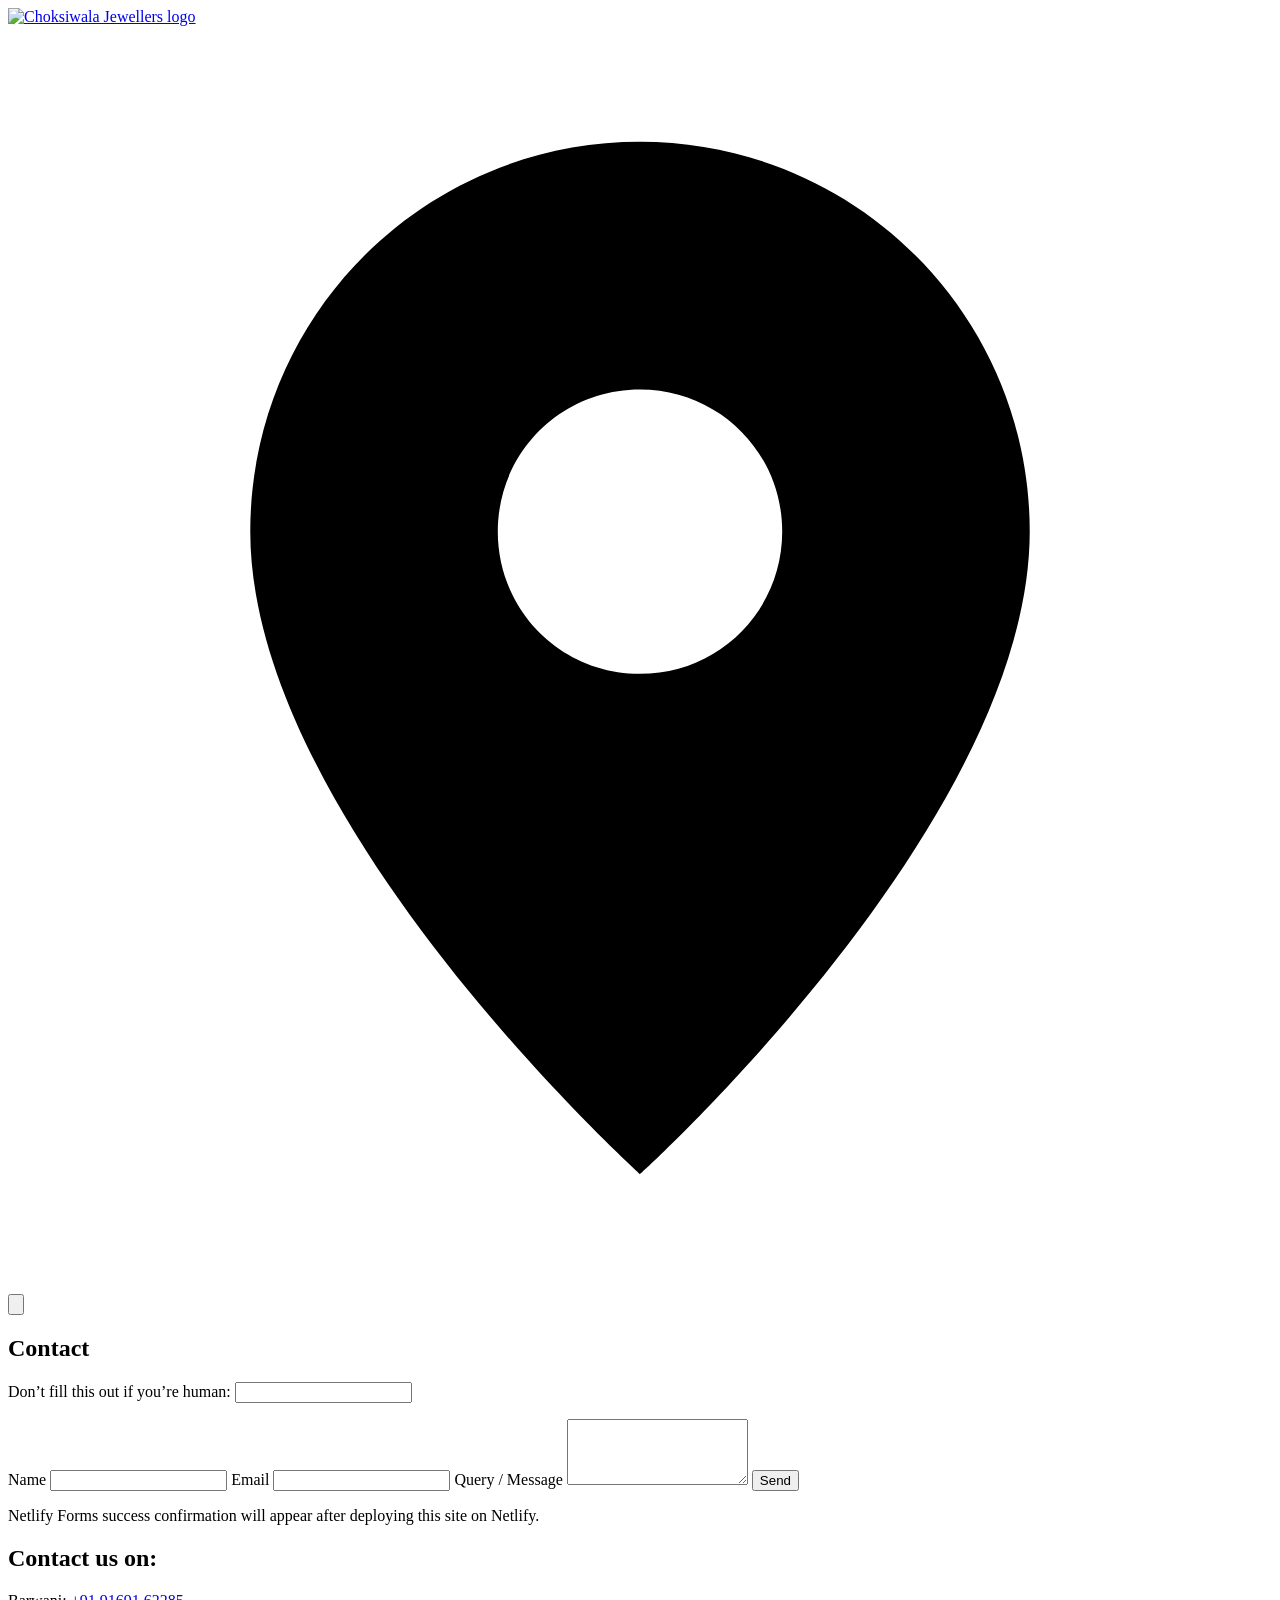
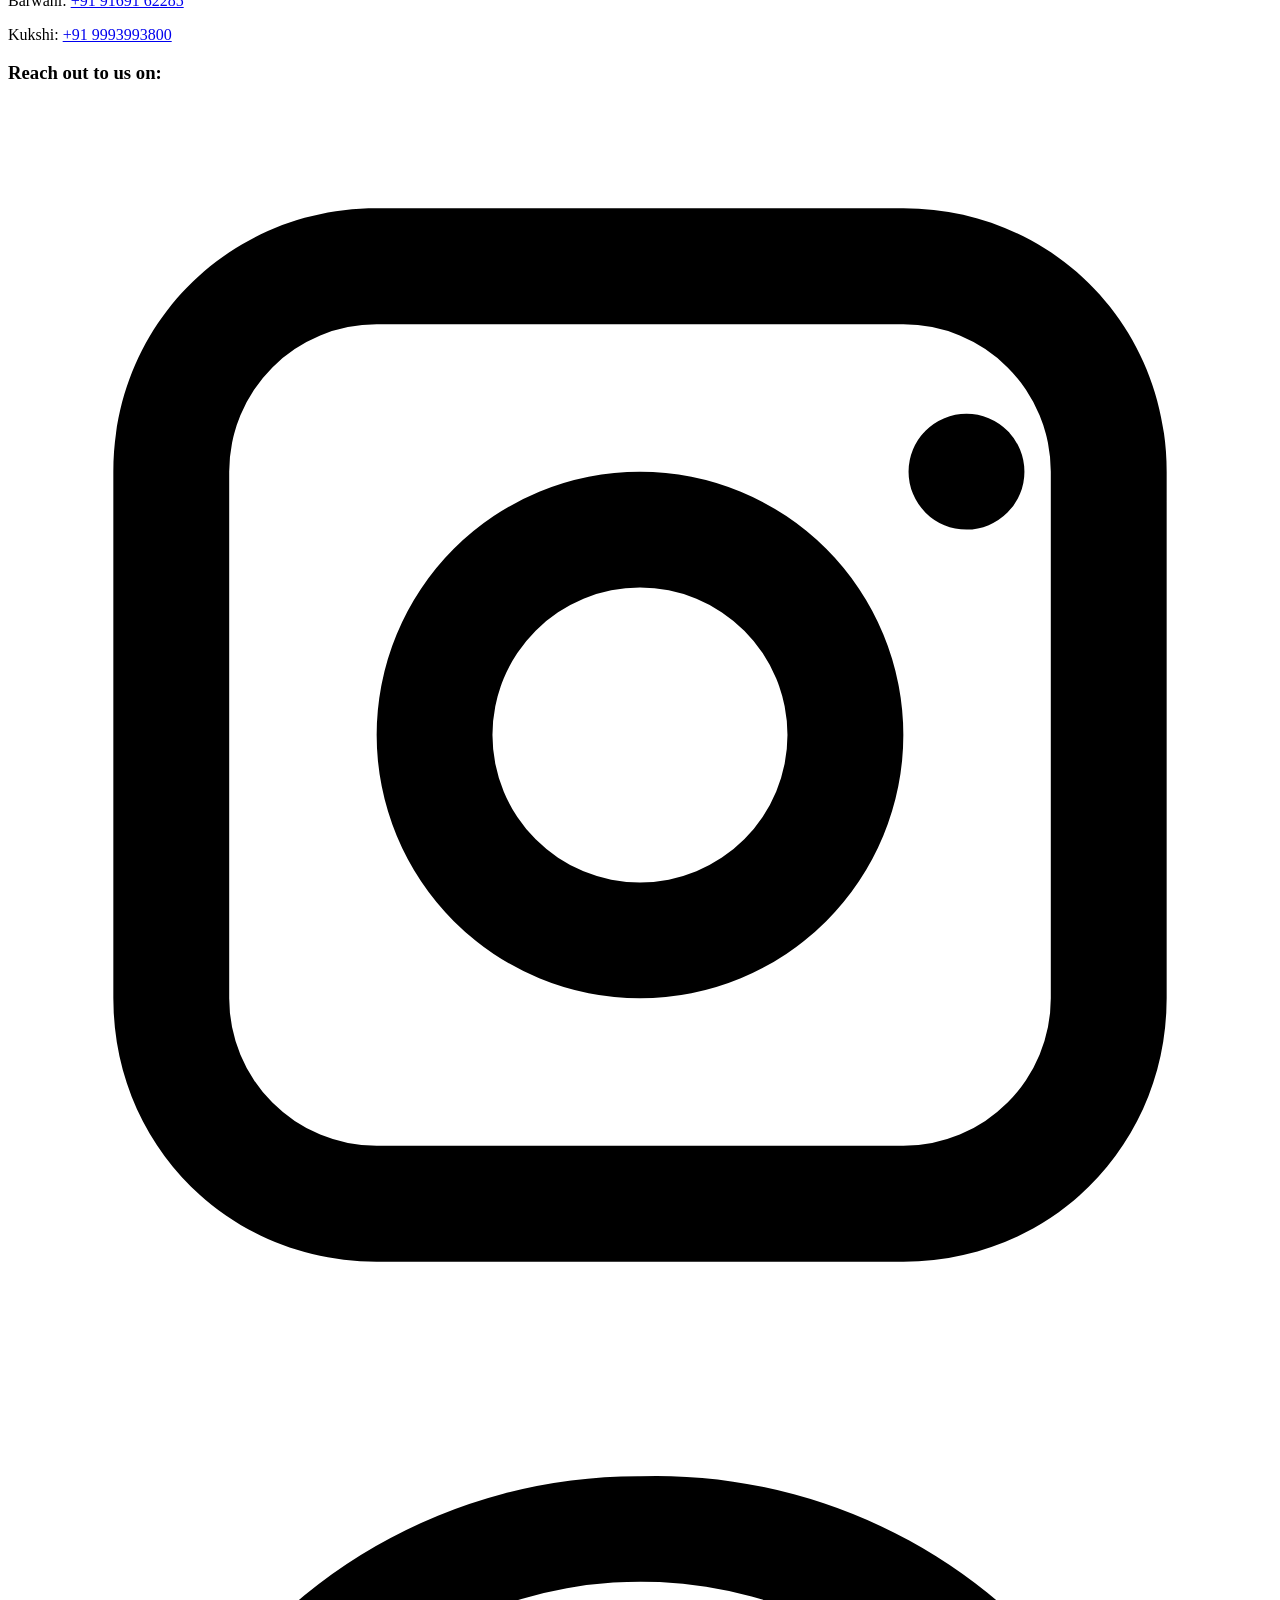
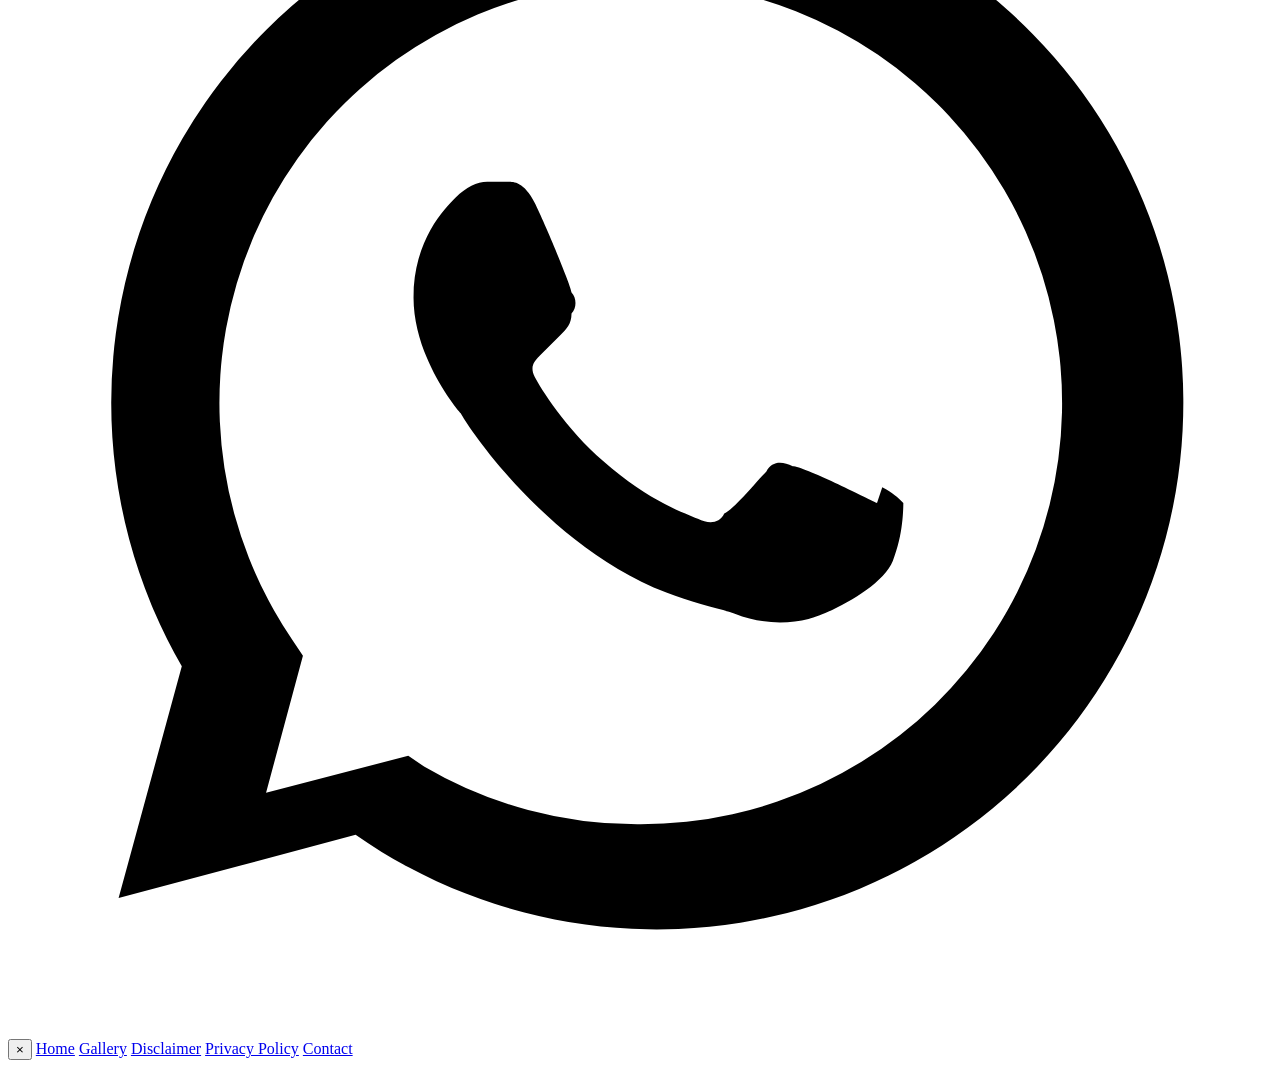
==== contact.html @ 89cebe40 "Add files via upload" ====
<!doctype html>
<html lang="en">
<head>
  <meta charset="UTF-8" />
  <meta name="viewport" content="width=device-width, initial-scale=1.0" />
  <meta name="description" content="Contact Choksiwala Jewellers in Barwani and Kukshi." />
  <title>Choksiwala Jewellers | Contact</title>
  <link rel="preconnect" href="https://fonts.googleapis.com" />
  <link rel="preconnect" href="https://fonts.gstatic.com" crossorigin />
  <link href="https://fonts.googleapis.com/css2?family=Lato:wght@300;400;700&family=Playfair+Display:wght@500;700&display=swap" rel="stylesheet" />
  <link rel="stylesheet" href="css/styles.css" />
</head>
<body data-page="contact">
  <div class="animated-blobs" aria-hidden="true">
    <span class="blob blob-1"></span>
    <span class="blob blob-2"></span>
    <span class="blob blob-3"></span>
  </div>

  <div id="siteShell">
    <header class="site-header" data-testid="global-site-header">
      <a href="index.html" class="brand-logo-link" data-testid="header-logo-link" aria-label="Choksiwala Jewellers home">
        <img src="assets/cj-logo.jpg" alt="Choksiwala Jewellers logo" class="brand-logo" data-testid="header-logo-image" />
      </a>
      <div class="header-actions">
        <a href="https://maps.app.goo.gl/mz2p2JyqQ6dCRVYf6" target="_blank" rel="noopener noreferrer" class="icon-button" data-testid="google-maps-link" aria-label="Open store location on Google Maps">
          <svg viewBox="0 0 24 24" aria-hidden="true"><path d="M12 2.2c-4.1 0-7.4 3.3-7.4 7.4 0 5.5 7.4 12.2 7.4 12.2s7.4-6.7 7.4-12.2c0-4.1-3.3-7.4-7.4-7.4zm0 10.1c-1.5 0-2.7-1.2-2.7-2.7S10.5 6.9 12 6.9s2.7 1.2 2.7 2.7-1.2 2.7-2.7 2.7z" /></svg>
        </a>
        <button type="button" class="icon-button" id="menuToggle" data-testid="header-menu-toggle-button" aria-label="Open navigation menu" aria-expanded="false">
          <svg viewBox="0 0 24 24" aria-hidden="true"><path d="M3 6h18M3 12h18M3 18h18" /></svg>
        </button>
      </div>
    </header>

    <main class="page-content" data-testid="contact-page-content">
      <section class="contact-grid" data-testid="contact-two-column-layout">
        <div class="contact-form-card" data-testid="contact-form-card">
          <h1 data-testid="contact-heading">Contact</h1>
          <form id="contactForm" name="contact" method="POST" data-netlify="true" netlify-honeypot="bot-field" data-testid="contact-netlify-form">
            <input type="hidden" name="form-name" value="contact" />
            <p class="hidden-field">
              <label>Don’t fill this out if you’re human: <input name="bot-field" data-testid="contact-bot-field" /></label>
            </p>

            <label for="name" data-testid="contact-name-label">Name</label>
            <input id="name" name="name" type="text" required data-testid="contact-name-input" />

            <label for="email" data-testid="contact-email-label">Email</label>
            <input id="email" name="email" type="email" required data-testid="contact-email-input" />

            <label for="message" data-testid="contact-message-label">Query / Message</label>
            <textarea id="message" name="message" rows="4" required data-testid="contact-message-input"></textarea>

            <button type="submit" class="send-button" data-testid="contact-send-button">Send</button>
            <p id="formStatus" class="form-status" data-testid="contact-form-status-message" aria-live="polite"></p>
            <p class="form-help-note" data-testid="contact-form-netlify-note">Netlify Forms success confirmation will appear after deploying this site on Netlify.</p>
          </form>
        </div>

        <aside class="contact-info-card" data-testid="contact-info-card">
          <h2 data-testid="contact-info-heading">Contact us on:</h2>
          <p data-testid="contact-location-barwani">Barwani: <a href="tel:+919169162285" data-testid="contact-phone-barwani">+91 91691 62285</a></p>
          <p data-testid="contact-location-kukshi">Kukshi: <a href="tel:+919993993800" data-testid="contact-phone-kukshi">+91 9993993800</a></p>

          <h3 data-testid="contact-social-heading">Reach out to us on:</h3>
          <div class="social-links" data-testid="contact-social-links-wrap">
            <a href="https://www.instagram.com/choksiwalajewellers?igsh=MXhseGpnc204MnFwag==" target="_blank" rel="noopener noreferrer" data-testid="contact-instagram-link" aria-label="Instagram">
              <svg viewBox="0 0 24 24" aria-hidden="true"><path d="M7 2h10c2.8 0 5 2.2 5 5v10c0 2.8-2.2 5-5 5H7c-2.8 0-5-2.2-5-5V7c0-2.8 2.2-5 5-5zm0 2.2A2.8 2.8 0 0 0 4.2 7v10A2.8 2.8 0 0 0 7 19.8h10a2.8 2.8 0 0 0 2.8-2.8V7A2.8 2.8 0 0 0 17 4.2H7zm11.2 1.7a1.1 1.1 0 1 0 0 2.2 1.1 1.1 0 0 0 0-2.2zM12 7a5 5 0 1 1 0 10 5 5 0 0 1 0-10zm0 2.2a2.8 2.8 0 1 0 0 5.6 2.8 2.8 0 0 0 0-5.6z" /></svg>
            </a>
            <a href="https://wa.me/919169162285" target="_blank" rel="noopener noreferrer" data-testid="contact-whatsapp-link" aria-label="WhatsApp">
              <svg viewBox="0 0 24 24" aria-hidden="true"><path d="M12 2a10 10 0 0 0-8.7 15l-1.2 4.4 4.5-1.2A10 10 0 1 0 12 2zm0 18a8 8 0 0 1-4.1-1.1l-.3-.2-2.7.7.7-2.6-.2-.3A8 8 0 1 1 12 20zm4.5-6.1c-.2-.1-1.4-.7-1.6-.7-.2-.1-.4-.1-.5.1-.2.2-.6.7-.8.8-.1.2-.3.2-.5.1-.2-.1-.9-.3-1.8-1.1-.7-.6-1.2-1.4-1.3-1.6-.1-.2 0-.3.1-.4l.4-.4c.1-.1.2-.2.2-.4.1-.1.1-.3 0-.4 0-.1-.5-1.3-.7-1.7-.2-.4-.4-.4-.5-.4h-.4c-.2 0-.4.1-.6.3-.2.2-.8.8-.8 1.9 0 1.1.8 2.1.9 2.2.1.2 1.6 2.5 3.9 3.4.5.2 1 .3 1.3.4.5.2 1 .2 1.4.1.4-.1 1.4-.6 1.6-1.1.2-.5.2-1 .2-1.1-.1-.1-.2-.2-.4-.3z" /></svg>
            </a>
          </div>
        </aside>
      </section>
    </main>
  </div>

  <div class="menu-overlay" id="menuOverlay" data-testid="global-menu-overlay" aria-hidden="true">
    <nav class="menu-panel" data-testid="global-menu-panel" aria-label="Site navigation">
      <button type="button" id="menuClose" class="menu-close" data-testid="global-menu-close-button" aria-label="Close menu">×</button>
      <a href="index.html" data-testid="menu-link-home">Home</a>
      <a href="gallery.html" data-testid="menu-link-gallery">Gallery</a>
      <a href="disclaimer.html" data-testid="menu-link-disclaimer">Disclaimer</a>
      <a href="privacy.html" data-testid="menu-link-privacy-policy">Privacy Policy</a>
      <a href="contact.html" data-testid="menu-link-contact">Contact</a>
    </nav>
  </div>

  <script src="js/app.js"></script>
  <script src="js/contact.js"></script>
</body>
</html>
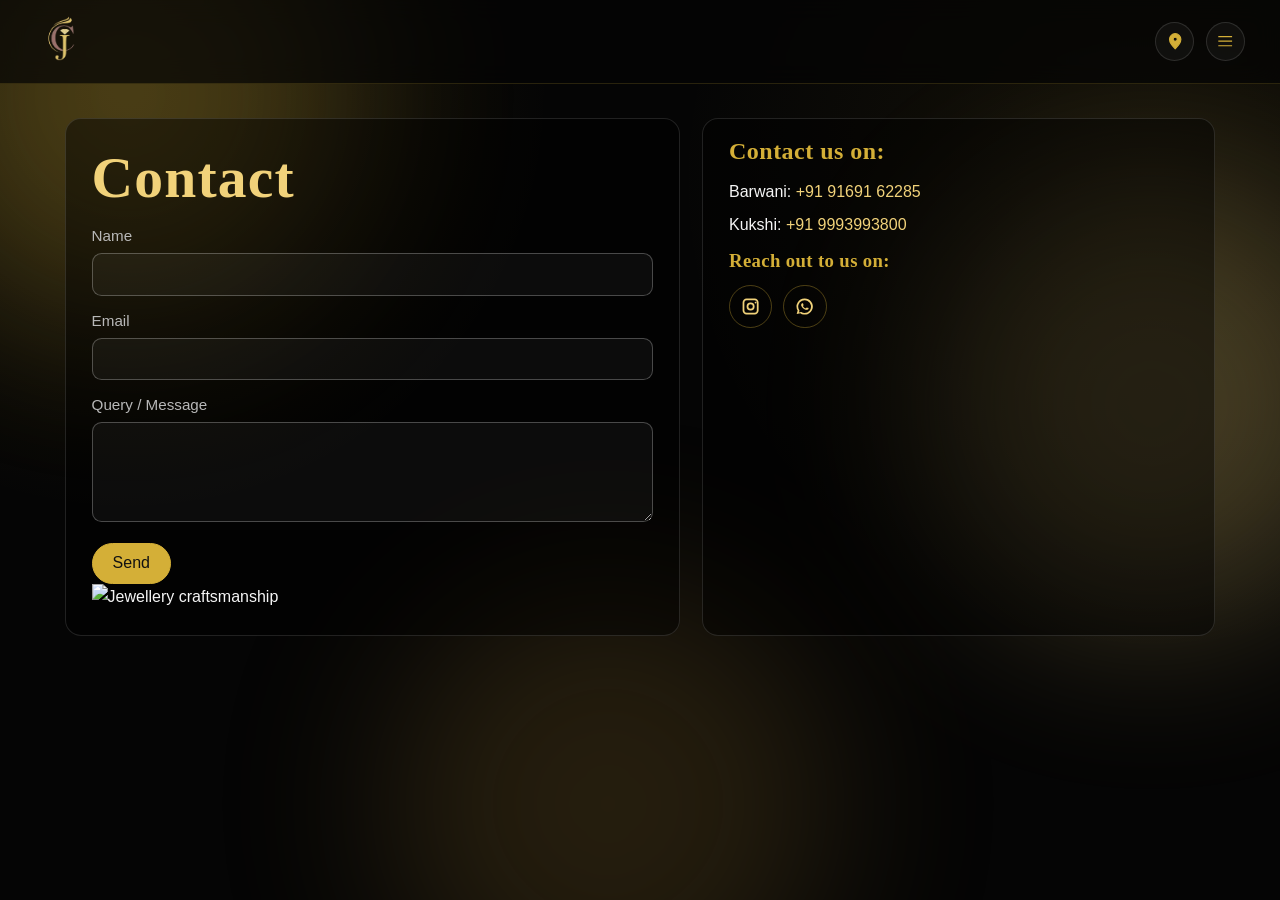
==== commit 8816a27e: "Update contact.html" ====
--- a/contact.html
+++ b/contact.html
@@ -35,26 +35,41 @@
     <main class="page-content" data-testid="contact-page-content">
       <section class="contact-grid" data-testid="contact-two-column-layout">
         <div class="contact-form-card" data-testid="contact-form-card">
-          <h1 data-testid="contact-heading">Contact</h1>
-          <form id="contactForm" name="contact" method="POST" data-netlify="true" netlify-honeypot="bot-field" data-testid="contact-netlify-form">
-            <input type="hidden" name="form-name" value="contact" />
-            <p class="hidden-field">
-              <label>Don’t fill this out if you’re human: <input name="bot-field" data-testid="contact-bot-field" /></label>
-            </p>
 
-            <label for="name" data-testid="contact-name-label">Name</label>
-            <input id="name" name="name" type="text" required data-testid="contact-name-input" />
+  <div class="contact-card-layout">
 
-            <label for="email" data-testid="contact-email-label">Email</label>
-            <input id="email" name="email" type="email" required data-testid="contact-email-input" />
+    <div class="contact-form-area">
 
-            <label for="message" data-testid="contact-message-label">Query / Message</label>
-            <textarea id="message" name="message" rows="4" required data-testid="contact-message-input"></textarea>
+      <h1 data-testid="contact-heading">Contact</h1>
 
-            <button type="submit" class="send-button" data-testid="contact-send-button">Send</button>
-            <p id="formStatus" class="form-status" data-testid="contact-form-status-message" aria-live="polite"></p>
-            <p class="form-help-note" data-testid="contact-form-netlify-note">Netlify Forms success confirmation will appear after deploying this site on Netlify.</p>
-          </form>
+      <form id="contactForm" name="contact" method="POST" data-netlify="true" netlify-honeypot="bot-field" data-testid="contact-netlify-form">
+        <input type="hidden" name="form-name" value="contact" />
+
+        <p class="hidden-field">
+          <label>Don’t fill this out if you’re human: <input name="bot-field" /></label>
+        </p>
+
+        <label for="name">Name</label>
+        <input id="name" name="name" type="text" required />
+
+        <label for="email">Email</label>
+        <input id="email" name="email" type="email" required />
+
+        <label for="message">Query / Message</label>
+        <textarea id="message" name="message" rows="4" required></textarea>
+
+        <button type="submit" class="send-button">Send</button>
+
+      </form>
+
+    </div>
+
+    <div class="contact-image-area">
+      <img src="assets/contact-image.jpg" alt="Jewellery craftsmanship">
+    </div>
+
+  </div>
+
         </div>
 
         <aside class="contact-info-card" data-testid="contact-info-card">
@@ -90,4 +105,4 @@
   <script src="js/app.js"></script>
   <script src="js/contact.js"></script>
 </body>
-</html>+</html>
--- a/css/styles.css
+++ b/css/styles.css
@@ -0,0 +1,563 @@
+:root {
+  --bg-primary: #050505;
+  --bg-secondary: #0d0d0d;
+  --text-primary: #f5f5f5;
+  --text-muted: #b8b8b8;
+  --gold-main: #d4af37;
+  --gold-soft: #f1d27a;
+  --border-soft: rgba(255, 255, 255, 0.12);
+  --panel-bg: rgba(255, 255, 255, 0.05);
+  --success: #0f7a56;
+  --danger: #b53f3f;
+}
+
+* {
+  box-sizing: border-box;
+}
+
+html,
+body {
+  margin: 0;
+  padding: 0;
+}
+
+body {
+  min-height: 100vh;
+  background:
+    radial-gradient(circle at 10% 10%, rgba(212, 175, 55, 0.12), transparent 30%),
+    radial-gradient(circle at 90% 20%, rgba(212, 175, 55, 0.08), transparent 35%),
+    var(--bg-primary);
+  color: var(--text-primary);
+  font-family: "Lato", sans-serif;
+  line-height: 1.6;
+  overflow-x: hidden;
+}
+
+a {
+  color: inherit;
+  text-decoration: none;
+}
+
+.animated-blobs {
+  position: fixed;
+  inset: 0;
+  z-index: -1;
+  pointer-events: none;
+  overflow: hidden;
+}
+
+.blob {
+  position: absolute;
+  display: block;
+  width: 28rem;
+  aspect-ratio: 1;
+  border-radius: 999px;
+  filter: blur(90px);
+  opacity: 0.24;
+  animation: drift 16s ease-in-out infinite alternate;
+}
+
+.blob-1 {
+  background: #d4af37;
+  top: -8rem;
+  left: -6rem;
+}
+
+.blob-2 {
+  background: #f1d27a;
+  right: -6rem;
+  top: 20%;
+  animation-delay: 2s;
+}
+
+.blob-3 {
+  background: #8f6f2e;
+  bottom: -8rem;
+  left: 30%;
+  animation-delay: 4s;
+}
+
+#siteShell {
+  transition: filter 0.45s ease;
+}
+
+.menu-open #siteShell {
+  filter: blur(8px);
+}
+
+.site-header {
+  position: fixed;
+  top: 0;
+  left: 0;
+  width: 100%;
+  z-index: 20;
+  display: flex;
+  justify-content: space-between;
+  align-items: center;
+  padding: 0.75rem 1.2rem;
+  background: rgba(5, 5, 5, 0.72);
+  backdrop-filter: blur(12px);
+  border-bottom: 1px solid rgba(212, 175, 55, 0.18);
+}
+
+.brand-logo-link {
+  display: inline-flex;
+  align-items: center;
+}
+
+.brand-logo {
+  width: 3rem;
+  height: auto;
+  object-fit: contain;
+}
+
+.header-actions {
+  display: flex;
+  align-items: center;
+  gap: 0.7rem;
+}
+
+.icon-button {
+  width: 2.45rem;
+  height: 2.45rem;
+  border-radius: 999px;
+  display: inline-flex;
+  justify-content: center;
+  align-items: center;
+  border: 1px solid var(--border-soft);
+  background: rgba(255, 255, 255, 0.04);
+  color: var(--gold-main);
+  cursor: pointer;
+  transition: transform 0.25s ease, border-color 0.25s ease, background-color 0.25s ease;
+}
+
+.icon-button:hover {
+  transform: translateY(-2px) scale(1.04);
+  border-color: var(--gold-main);
+  background: rgba(212, 175, 55, 0.15);
+}
+
+.icon-button svg {
+  width: 1.15rem;
+  height: 1.15rem;
+  fill: currentColor;
+  stroke: currentColor;
+  stroke-width: 1.5;
+}
+
+.page-content {
+  width: min(1150px, 92vw);
+  margin: 0 auto;
+  padding-top: 6rem;
+  padding-bottom: 4rem;
+}
+
+.hero-section {
+  animation: enter-up 0.8s ease both;
+  padding-bottom: 2rem;
+}
+
+h1,
+h2,
+h3 {
+  margin: 0;
+  font-family: "Playfair Display", serif;
+  letter-spacing: 0.02em;
+}
+
+h1 {
+  font-size: clamp(2rem, 5vw, 3.6rem);
+  max-width: 80ch;
+  color: var(--gold-soft);
+}
+
+.feature-section {
+  margin-top: 0;
+}
+
+.feature-grid {
+  display: grid;
+  grid-template-columns: repeat(1, minmax(0, 1fr));
+  gap: 1rem;
+}
+
+.feature-card {
+  background: var(--panel-bg);
+  border-radius: 1rem;
+  border: 1px solid var(--border-soft);
+  overflow: hidden;
+  transition: transform 0.32s ease, border-color 0.32s ease, box-shadow 0.32s ease;
+  backdrop-filter: blur(10px);
+}
+
+.feature-card:hover {
+  transform: translateY(-5px);
+  border-color: rgba(212, 175, 55, 0.5);
+  box-shadow: 0 16px 30px rgba(0, 0, 0, 0.35);
+}
+
+.media-wrap {
+  width: 100%;
+  aspect-ratio: 4 / 3;
+  overflow: hidden;
+}
+
+.media-wrap img,
+.gallery-tile img,
+#mainImage {
+  width: 100%;
+  height: 100%;
+  object-fit: cover;
+}
+
+.feature-card img,
+.gallery-tile img {
+  transition: transform 0.4s ease;
+}
+
+.feature-card:hover img,
+.gallery-tile:hover img {
+  transform: scale(1.08);
+}
+
+.feature-card h2 {
+  font-size: 1rem;
+  color: var(--text-primary);
+  padding: 0.8rem 1rem 1rem;
+  font-family: "Lato", sans-serif;
+}
+
+.tagline-wrap {
+  margin-top: 0.8rem;
+}
+
+.tagline {
+  font-size: clamp(1.1rem, 2.8vw, 1.5rem);
+  color: var(--gold-main);
+}
+
+.section-intro {
+  margin-top: 0.5rem
+}
+
+.gallery-grid {
+  margin-top: 0.8rem;
+  display: grid;
+  grid-template-columns: repeat(2, minmax(0, 1fr));
+  gap: 0.9rem;
+}
+
+.gallery-tile {
+  border-radius: 0.9rem;
+  overflow: hidden;
+  border: 1px solid var(--border-soft);
+  aspect-ratio: 1 / 1;
+  display: block;
+  transition: transform 0.25s ease, border-color 0.25s ease;
+  background: #111;
+}
+
+.gallery-tile:hover {
+  transform: translateY(-3px);
+  border-color: rgba(212, 175, 55, 0.5);
+}
+
+.image-view-wrap {
+  margin-top: 0.8rem;
+}
+
+.back-link {
+  color: var(--gold-main);
+  display: inline-block;
+  margin-bottom: 1rem;
+}
+
+.image-view-card {
+  background: rgba(0, 0, 0, 0.5);
+  border-radius: 1rem;
+  border: 1px solid var(--border-soft);
+  padding: 1rem;
+}
+
+.image-frame {
+  width: 100%;
+  aspect-ratio: 4 / 3;
+  border-radius: 0.8rem;
+  overflow: hidden;
+}
+
+.image-description {
+  margin-top: 1rem;
+  color: var(--text-muted);
+  font-size: 1rem;
+}
+
+.policy-card {
+  background: rgba(0, 0, 0, 0.4);
+  border: 1px solid var(--border-soft);
+  border-radius: 1rem;
+  padding: 1.3rem;
+}
+
+.policy-card h1 {
+  margin-bottom: 1rem;
+}
+
+.policy-card p {
+  color: var(--text-muted);
+  margin-top: 0;
+}
+
+.contact-grid {
+  display: grid;
+  gap: 1rem;
+  margin-top: 0.6rem;
+}
+
+.contact-form-card,
+.contact-info-card {
+  background: rgba(0, 0, 0, 0.45);
+  border: 1px solid var(--border-soft);
+  border-radius: 1rem;
+  padding: 1rem;
+}
+
+label {
+  display: block;
+  margin-bottom: 0.3rem;
+  color: var(--text-muted);
+  font-size: 0.95rem;
+}
+
+input,
+textarea {
+  width: 100%;
+  border: 1px solid rgba(255, 255, 255, 0.25);
+  background: rgba(255, 255, 255, 0.04);
+  color: var(--text-primary);
+  border-radius: 0.6rem;
+  padding: 0.7rem;
+  margin-bottom: 0.8rem;
+  font-size: 1rem;
+}
+
+input:focus,
+textarea:focus {
+  outline: none;
+  border-color: var(--gold-main);
+  box-shadow: 0 0 0 2px rgba(212, 175, 55, 0.16);
+}
+
+.send-button {
+  border: 1px solid var(--gold-main);
+  background: var(--gold-main);
+  color: #111;
+  border-radius: 999px;
+  padding: 0.65rem 1.25rem;
+  font-size: 1rem;
+  cursor: pointer;
+  transition: transform 0.25s ease, background-color 0.25s ease;
+}
+
+.send-button:hover {
+  background: #e2c05a;
+  transform: translateY(-2px);
+}
+
+.form-status {
+  margin-top: 0.8rem;
+  min-height: 1.5rem;
+}
+
+.form-status.pending {
+  color: var(--text-muted);
+}
+
+.form-status.success {
+  color: #74e4ba;
+}
+
+.form-status.error {
+  color: #ff9e9e;
+}
+
+.form-help-note {
+  margin-top: 0.2rem;
+  color: var(--text-muted);
+  font-size: 0.88rem;
+}
+
+.hidden-field {
+  position: absolute;
+  left: -5000px;
+}
+
+.contact-info-card h2,
+.contact-info-card h3 {
+  color: var(--gold-main);
+}
+
+.contact-info-card p {
+  margin: 0.5rem 0;
+  color: var(--text-primary);
+}
+
+.contact-info-card a {
+  color: var(--gold-soft);
+}
+
+.social-links {
+  display: flex;
+  gap: 0.7rem;
+  margin-top: 0.6rem;
+}
+
+.social-links a {
+  width: 2.7rem;
+  height: 2.7rem;
+  border: 1px solid rgba(212, 175, 55, 0.35);
+  border-radius: 50%;
+  display: inline-flex;
+  align-items: center;
+  justify-content: center;
+  transition: transform 0.25s ease, background-color 0.25s ease;
+}
+
+.social-links a:hover {
+  transform: translateY(-2px) scale(1.06);
+  background: rgba(212, 175, 55, 0.14);
+}
+
+.social-links svg {
+  width: 1.2rem;
+  height: 1.2rem;
+  fill: currentColor;
+}
+
+.menu-overlay {
+  position: fixed;
+  inset: 0;
+  display: grid;
+  place-items: center;
+  opacity: 0;
+  visibility: hidden;
+  z-index: 40;
+  transition: opacity 0.35s ease, visibility 0.35s ease;
+  background: rgba(2, 2, 2, 0.35);
+  backdrop-filter: blur(4px);
+}
+
+.menu-overlay.open {
+  opacity: 1;
+  visibility: visible;
+}
+
+.menu-panel {
+  width: min(22rem, 86vw);
+  background: rgba(5, 5, 5, 0.92);
+  border: 1px solid rgba(212, 175, 55, 0.35);
+  border-radius: 1rem;
+  padding: 1.2rem;
+  display: flex;
+  flex-direction: column;
+  gap: 0.8rem;
+  transform: translateY(10px) scale(0.97);
+  transition: transform 0.3s ease;
+  box-shadow: 0 30px 50px rgba(0, 0, 0, 0.6);
+}
+
+.menu-overlay.open .menu-panel {
+  transform: translateY(0) scale(1);
+}
+
+.menu-close {
+  align-self: flex-end;
+  width: 2rem;
+  height: 2rem;
+  border-radius: 50%;
+  border: 1px solid var(--border-soft);
+  background: transparent;
+  color: var(--gold-main);
+  cursor: pointer;
+}
+
+.menu-panel a {
+  text-align: center;
+  padding: 0.5rem;
+  font-family: "Playfair Display", serif;
+  font-size: 1.35rem;
+  color: var(--text-primary);
+  border-radius: 0.45rem;
+  transition: background-color 0.25s ease, color 0.25s ease;
+  display: block;
+  width: 85%;
+  margin: 0 auto;
+  border-bottom: 1px solid rgba(212, 175, 55, 0.25);
+}
+
+.menu-panel a:last-of-type {
+  border-bottom: none;
+}
+
+.menu-panel a:hover {
+  color: var(--gold-main);
+  background: rgba(212, 175, 55, 0.08);
+}
+
+@keyframes drift {
+  0% {
+    transform: translate(0, 0) scale(1);
+  }
+  100% {
+    transform: translate(22px, -26px) scale(1.15);
+  }
+}
+
+@keyframes enter-up {
+  from {
+    opacity: 0;
+    transform: translateY(14px);
+  }
+  to {
+    opacity: 1;
+    transform: translateY(0);
+  }
+}
+
+@media (min-width: 768px) {
+  .site-header {
+    padding: 0.9rem 2.2rem;
+  }
+
+  .brand-logo {
+    width: 3.4rem;
+    height: auto;
+  }
+
+  .hero-section {
+    padding-top: 0.8rem;
+  }
+
+  .feature-grid {
+    grid-template-columns: repeat(3, minmax(0, 1fr));
+    gap: 1.2rem;
+  }
+
+  .gallery-grid {
+    grid-template-columns: repeat(3, minmax(0, 1fr));
+    gap: 1.1rem;
+  }
+
+  .contact-grid {
+    grid-template-columns: 1.2fr 1fr;
+    gap: 1.4rem;
+    padding-top: 0.8rem
+  }
+
+  .policy-card,
+  .contact-form-card,
+  .contact-info-card {
+    padding: 1.6rem;
+    padding-top: 0.8rem
+  }
+}
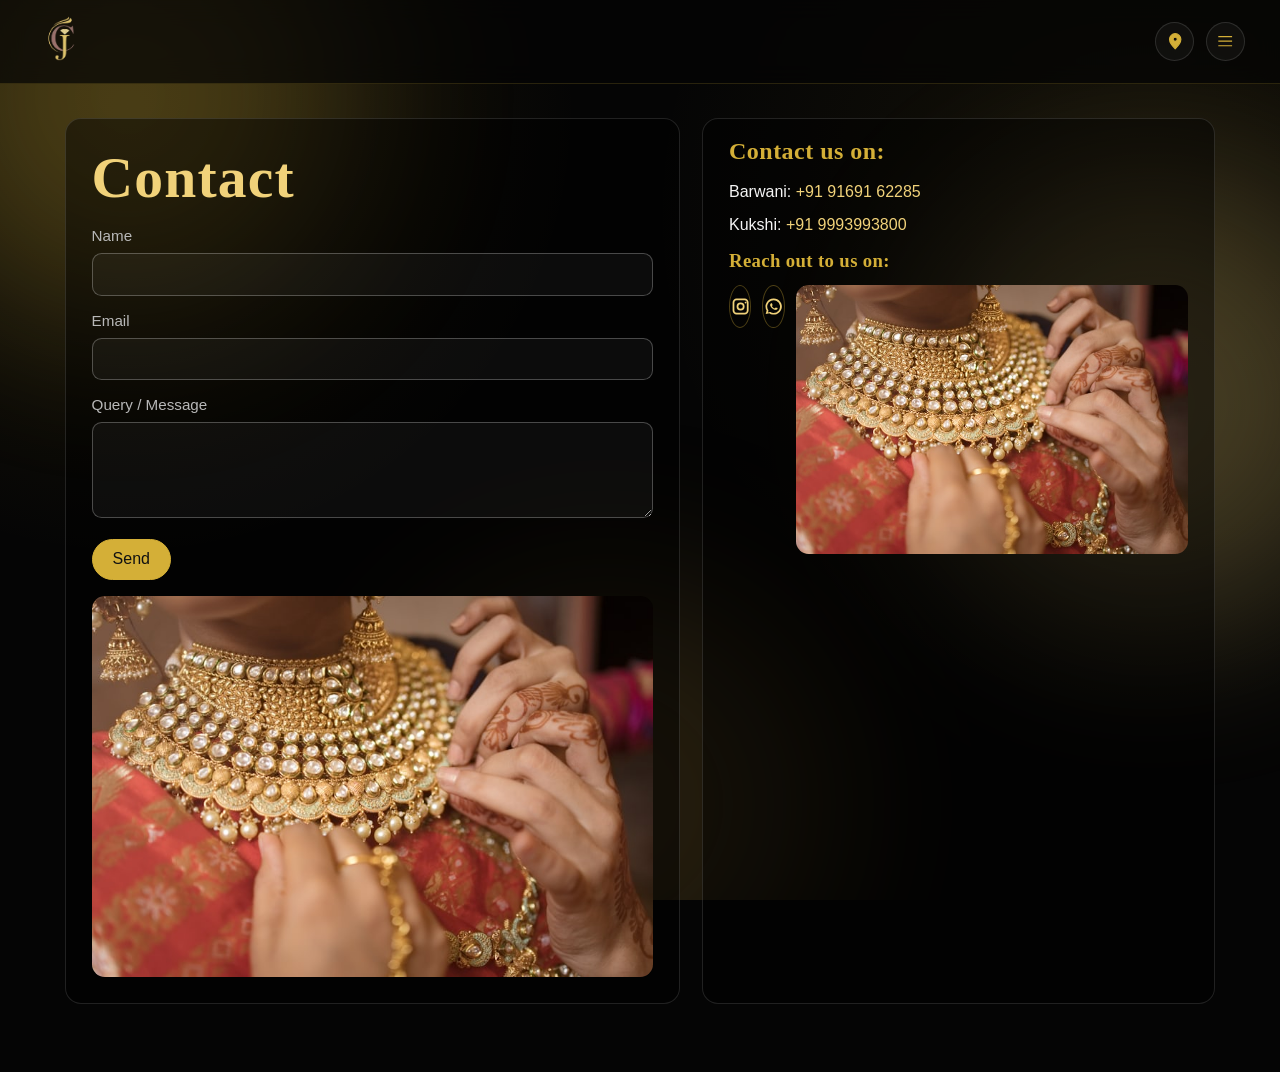
==== commit e33e0d22: "Update contact.html" ====
--- a/contact.html
+++ b/contact.html
@@ -85,6 +85,9 @@
             <a href="https://wa.me/919169162285" target="_blank" rel="noopener noreferrer" data-testid="contact-whatsapp-link" aria-label="WhatsApp">
               <svg viewBox="0 0 24 24" aria-hidden="true"><path d="M12 2a10 10 0 0 0-8.7 15l-1.2 4.4 4.5-1.2A10 10 0 1 0 12 2zm0 18a8 8 0 0 1-4.1-1.1l-.3-.2-2.7.7.7-2.6-.2-.3A8 8 0 1 1 12 20zm4.5-6.1c-.2-.1-1.4-.7-1.6-.7-.2-.1-.4-.1-.5.1-.2.2-.6.7-.8.8-.1.2-.3.2-.5.1-.2-.1-.9-.3-1.8-1.1-.7-.6-1.2-1.4-1.3-1.6-.1-.2 0-.3.1-.4l.4-.4c.1-.1.2-.2.2-.4.1-.1.1-.3 0-.4 0-.1-.5-1.3-.7-1.7-.2-.4-.4-.4-.5-.4h-.4c-.2 0-.4.1-.6.3-.2.2-.8.8-.8 1.9 0 1.1.8 2.1.9 2.2.1.2 1.6 2.5 3.9 3.4.5.2 1 .3 1.3.4.5.2 1 .2 1.4.1.4-.1 1.4-.6 1.6-1.1.2-.5.2-1 .2-1.1-.1-.1-.2-.2-.4-.3z" /></svg>
             </a>
+            <div class="contact-image-area">
+      <img src="assets/contact-image.jpg" alt="Jewellery craftsmanship">
+            </div>
           </div>
         </aside>
       </section>
--- a/css/styles.css
+++ b/css/styles.css
@@ -322,6 +322,19 @@
   padding: 1rem;
 }
 
+.contact-card-layout {
+  display: grid;
+  grid-template-columns: 1fr 1fr;
+  gap: 1rem;
+}
+
+.contact-image-area img {
+  width: 100%;
+  height: 100%;
+  object-fit: cover;
+  border-radius: 0.8rem;
+}
+
 label {
   display: block;
   margin-bottom: 0.3rem;
@@ -554,6 +567,10 @@
     padding-top: 0.8rem
   }
 
+  .contact-card-layout {
+  grid-template-columns: 1fr;
+  }
+
   .policy-card,
   .contact-form-card,
   .contact-info-card {
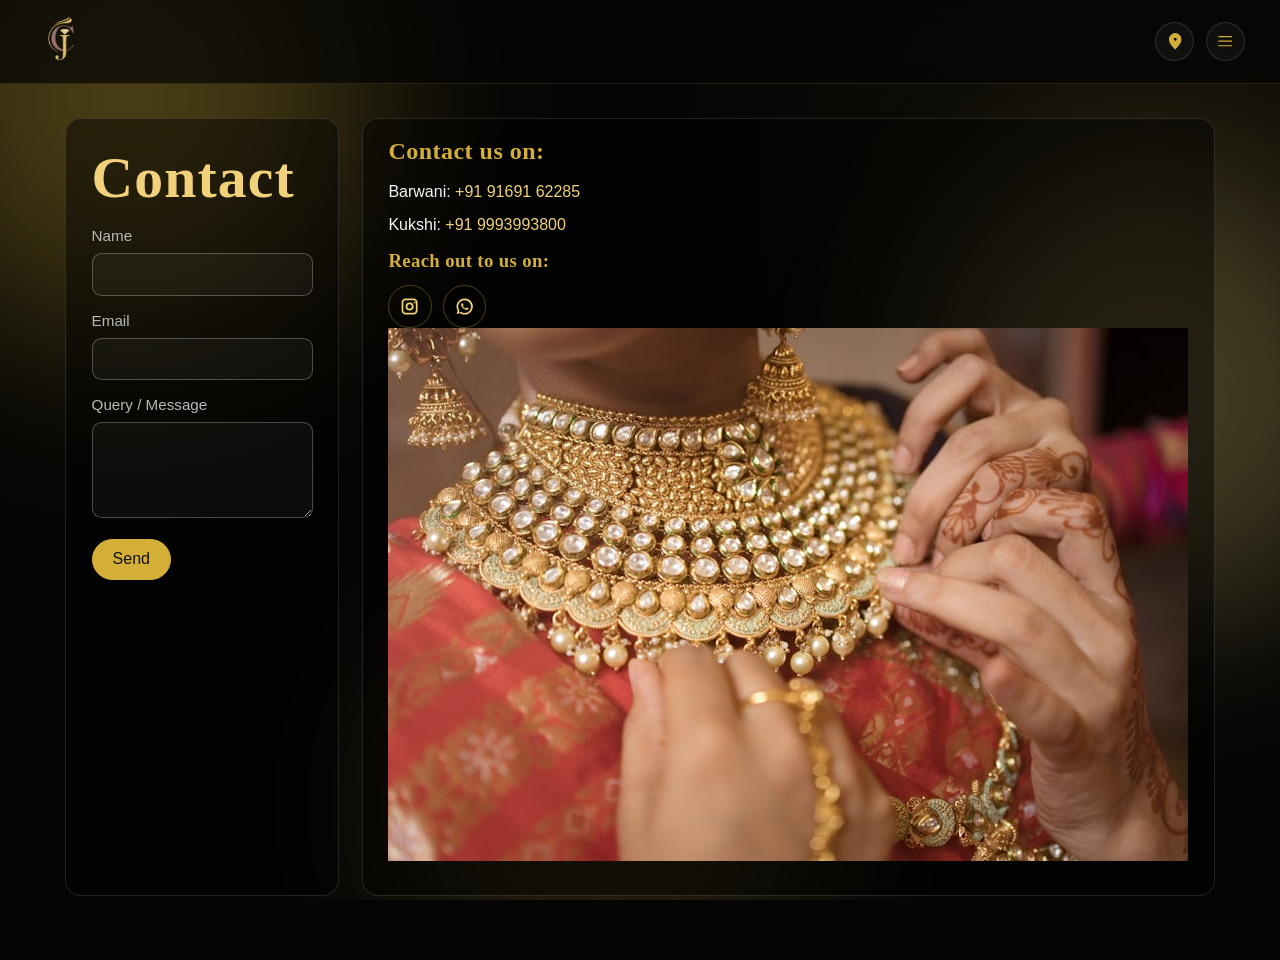
==== commit af92bb40: "Update contact.html" ====
--- a/contact.html
+++ b/contact.html
@@ -64,10 +64,6 @@
 
     </div>
 
-    <div class="contact-image-area">
-      <img src="assets/contact-image.jpg" alt="Jewellery craftsmanship">
-    </div>
-
   </div>
 
         </div>
@@ -85,10 +81,11 @@
             <a href="https://wa.me/919169162285" target="_blank" rel="noopener noreferrer" data-testid="contact-whatsapp-link" aria-label="WhatsApp">
               <svg viewBox="0 0 24 24" aria-hidden="true"><path d="M12 2a10 10 0 0 0-8.7 15l-1.2 4.4 4.5-1.2A10 10 0 1 0 12 2zm0 18a8 8 0 0 1-4.1-1.1l-.3-.2-2.7.7.7-2.6-.2-.3A8 8 0 1 1 12 20zm4.5-6.1c-.2-.1-1.4-.7-1.6-.7-.2-.1-.4-.1-.5.1-.2.2-.6.7-.8.8-.1.2-.3.2-.5.1-.2-.1-.9-.3-1.8-1.1-.7-.6-1.2-1.4-1.3-1.6-.1-.2 0-.3.1-.4l.4-.4c.1-.1.2-.2.2-.4.1-.1.1-.3 0-.4 0-.1-.5-1.3-.7-1.7-.2-.4-.4-.4-.5-.4h-.4c-.2 0-.4.1-.6.3-.2.2-.8.8-.8 1.9 0 1.1.8 2.1.9 2.2.1.2 1.6 2.5 3.9 3.4.5.2 1 .3 1.3.4.5.2 1 .2 1.4.1.4-.1 1.4-.6 1.6-1.1.2-.5.2-1 .2-1.1-.1-.1-.2-.2-.4-.3z" /></svg>
             </a>
-            <div class="contact-image-area">
-      <img src="assets/contact-image.jpg" alt="Jewellery craftsmanship">
             </div>
-          </div>
+
+          <div class="contact-info-image">
+      <img src="assets/contact-image.jpg" alt="Jewellery display">
+    </div>
         </aside>
       </section>
     </main>
